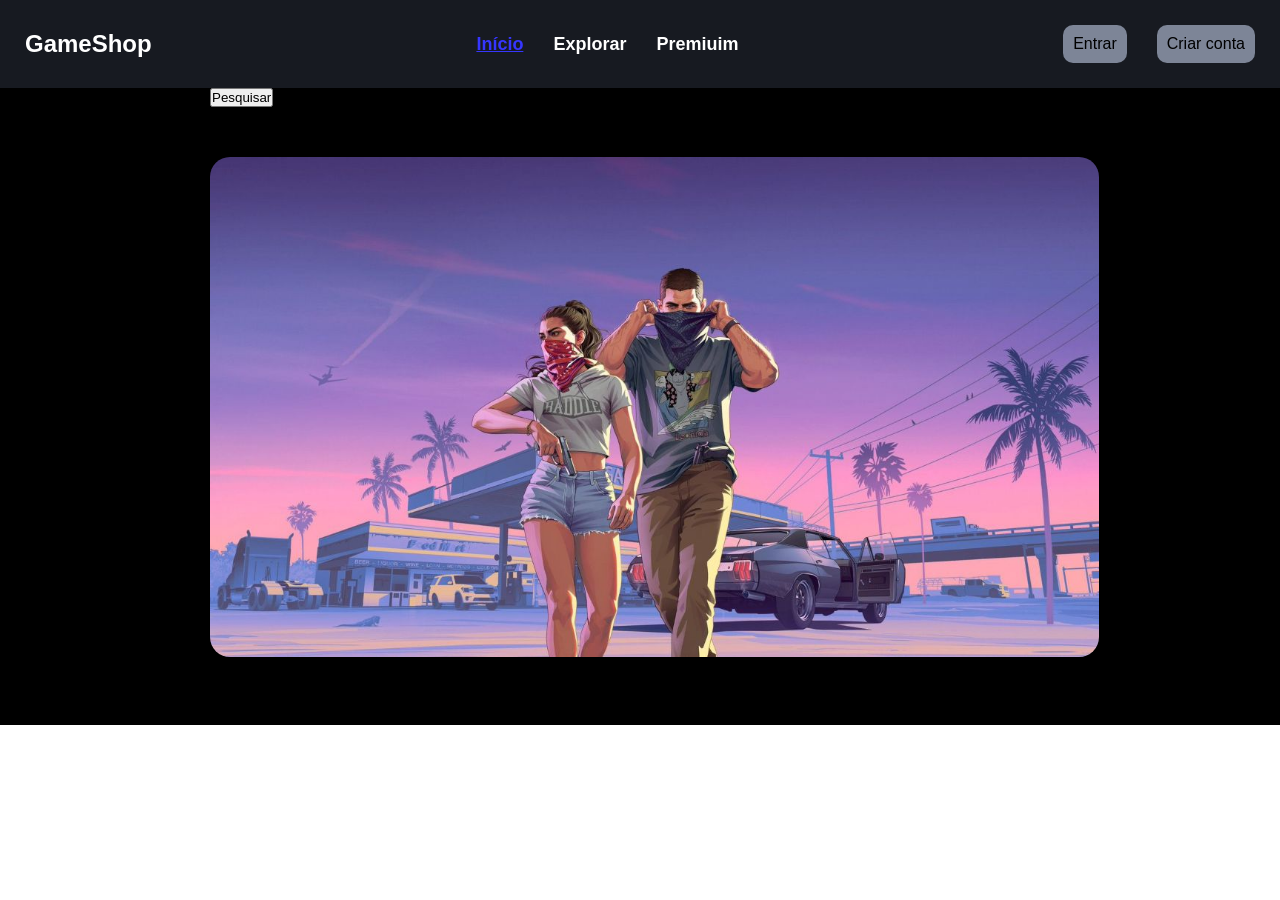
==== index.html @ b6c874fd "alteracoes no index e no style" ====
<!DOCTYPE html>
<html lang="pt-BR">
<head>
    <meta charset="UTF-8">
    <link rel="stylesheet" href="css/style.css">
    <title>Games Shop</title>
</head>
<body>
    <header>
        <section>
            <h1>GameShop</h1>
        </section>
        <section id="opcoes_header">
            <a href="" id="botao_header_selecionado"><b>Início</b></a>
            <a href="" class="botao_header"><b>Explorar</b></a>
            <a href="" class="botao_header" id="botao_premium"><b>Premiuim</b></a>
        </section>
        <section>
            <a href="" class="botao_cinza">Entrar</a>
            <a href="" class="botao_cinza">Criar conta</a>
        </section>
    </header>
    <main>
        <section id="margem-main">
            <section id="barra_opcoes">
                <button>Pesquisar</button>
            </section>
            <!-- Aqui em baixo é tipo uma tela para ver novos jogos, ele pode ir passando e vai apaerecendo jogos aleatórios -->
            <section id="main1">
                <img src="assets/img/gta5.png" alt="">
            </section>
            
            <section id="main2">
                <section id="destaques">
                    <!-- aqui em baixo vai ter uma imagem  dizendo os mais vendidos, e do lado os cards -->
                    <img src="" alt="">
                    <section>
                        <section id="destaques_cards">
                            <article class="card_destaque">
                                
                            </article>
                        </section>
                    
                    </section>
                    
                </section>
            </section>
        </section>
    
    </main>
</body>
</html>
---- css/style.css ----
/*////////////////////////////////////////////////////////////////////////////////////////////*/
* {
   margin: 0;
   padding: 0;
   box-sizing: border-box;
   font-family: "Motiva Sans", Sans-serif;
}
 
header {
  background-color: #171A21;
  color: #fff;
  display: flex;
   justify-content: space-between;
   padding: 25px
}

header section {
   display: flex;
   align-items: center;
   gap: 30px
}



.botao_header {
   font-size: 18px;
   text-decoration: none;
   color: #fff;
}

#botao_header_selecionado {
   font-size: 18px;
   color: rgb(54, 54, 255);
}

.botao_cinza {
   background-color: #7D8597;
   padding: 10px;
   border-radius: 10px;
   text-decoration: none;
   color: #000;
}

#margem-main {
   margin-left: 210px;
   margin-right: 210px;
}
main {
   background-color:#000;
   color: #fff
}

#main1 {
   display: flex;
  justify-content: space-around;
  align-items: center;
}

#main1 {
  margin-top: 50px;
}
#main1 img {
  width: 1100px;
  height: 500px;
  object-fit: cover;
  border-radius: 20px;
}
 
#main2 {
   margin-top: 50px;
}

#main2 h2 {
   font-size: 30px;
}
 /*///////////////////////////////////////////////////////////////////////////////////////////*/
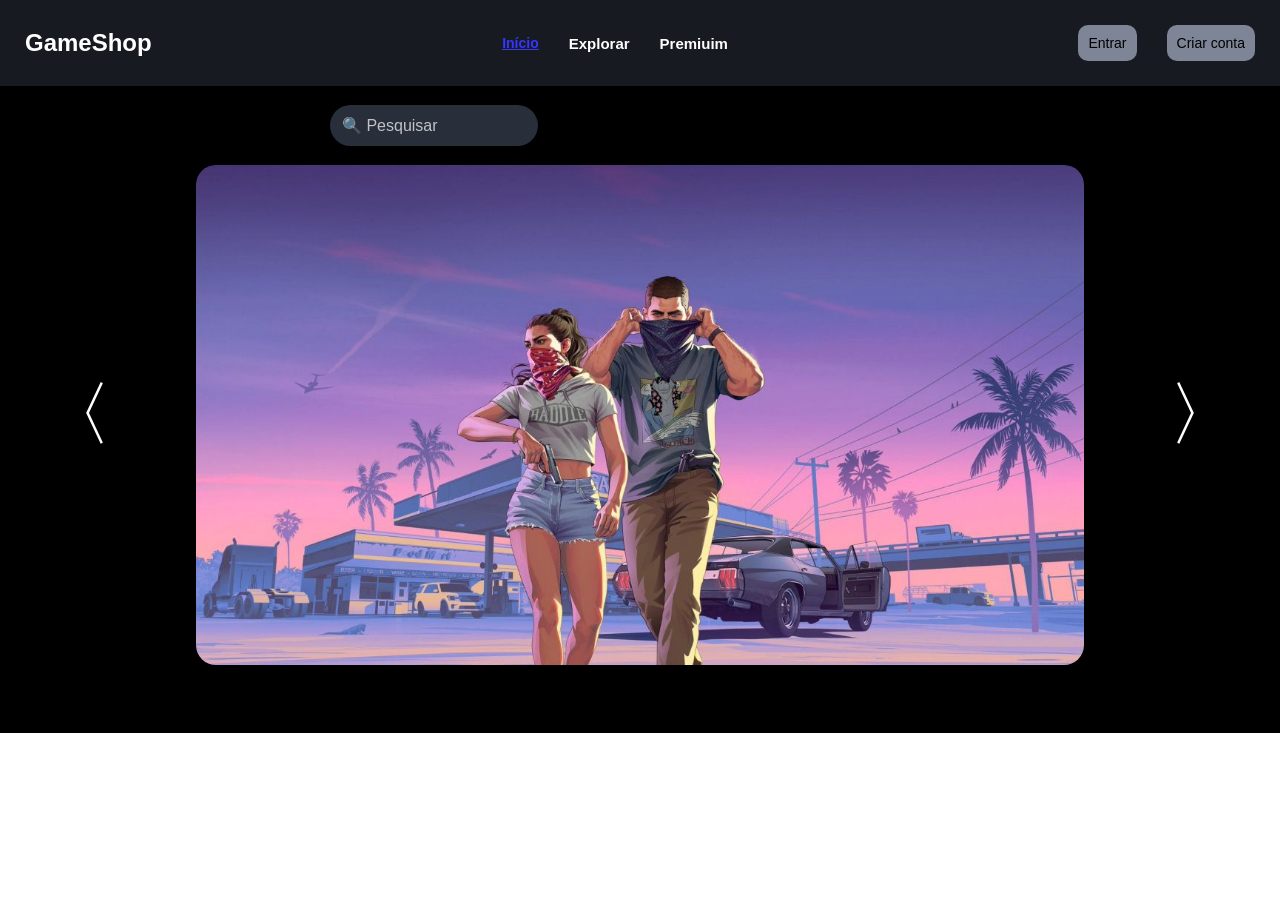
==== commit bc3c4bcc: "alteracao no index e no style" ====
--- a/index.html
+++ b/index.html
@@ -21,32 +21,31 @@
         </section>
     </header>
     <main>
-        <section id="margem-main">
-            <section id="barra_opcoes">
-                <button>Pesquisar</button>
-            </section>
-            <!-- Aqui em baixo é tipo uma tela para ver novos jogos, ele pode ir passando e vai apaerecendo jogos aleatórios -->
-            <section id="main1">
-                <img src="assets/img/gta5.png" alt="">
-            </section>
-            
-            <section id="main2">
-                <section id="destaques">
-                    <!-- aqui em baixo vai ter uma imagem  dizendo os mais vendidos, e do lado os cards -->
-                    <img src="" alt="">
-                    <section>
-                        <section id="destaques_cards">
-                            <article class="card_destaque">
-                                
-                            </article>
-                        </section>
-                    
+        <section id="barra_opcoes">
+            <a>🔍 Pesquisar</a>
+        </section>
+        <!-- Aqui em baixo é tipo uma tela para ver novos jogos, ele pode ir passando e vai apaerecendo jogos aleatórios -->
+        <section id="main1">
+            <p>〈</p>
+            <img src="assets/img/gta5.png" alt="">
+            <p>〉</p>
+        </section>
+        
+        <section id="main2">
+            <section id="destaques">
+                <!-- aqui em baixo vai ter uma imagem  dizendo os mais vendidos, e do lado os cards -->
+                <img src="" alt="">
+                <section>
+                    <section id="destaques_cards">
+                        <article class="card_destaque">
+                            
+                        </article>
                     </section>
-                    
+                
                 </section>
+                
             </section>
         </section>
-    
     </main>
 </body>
 </html>
--- a/css/style.css
+++ b/css/style.css
@@ -23,17 +23,18 @@
 
 
 .botao_header {
-   font-size: 18px;
+   font-size: 15px;
    text-decoration: none;
    color: #fff;
 }
 
 #botao_header_selecionado {
-   font-size: 18px;
+   font-size: 14px;
    color: rgb(54, 54, 255);
 }
 
 .botao_cinza {
+   font-size: 14px;
    background-color: #7D8597;
    padding: 10px;
    border-radius: 10px;
@@ -41,29 +42,40 @@
    color: #000;
 }
 
-#margem-main {
-   margin-left: 210px;
-   margin-right: 210px;
+#barra_opcoes {
+   padding: 30px;
 }
+
+#barra_opcoes a {
+   background-color:#292e3b;
+   color: #ffffffb6;
+   margin-left: 300px;
+   padding: 12px;
+   padding-right: 100px;
+   border-radius: 30px;
+}
+
 main {
    background-color:#000;
    color: #fff
 }
 
 #main1 {
-   display: flex;
+  display: flex;
   justify-content: space-around;
   align-items: center;
 }
 
-#main1 {
-  margin-top: 50px;
-}
+
 #main1 img {
-  width: 1100px;
+   
   height: 500px;
   object-fit: cover;
   border-radius: 20px;
+}
+
+#main1 p {
+   font-size: 70px
 }
  
 #main2 {
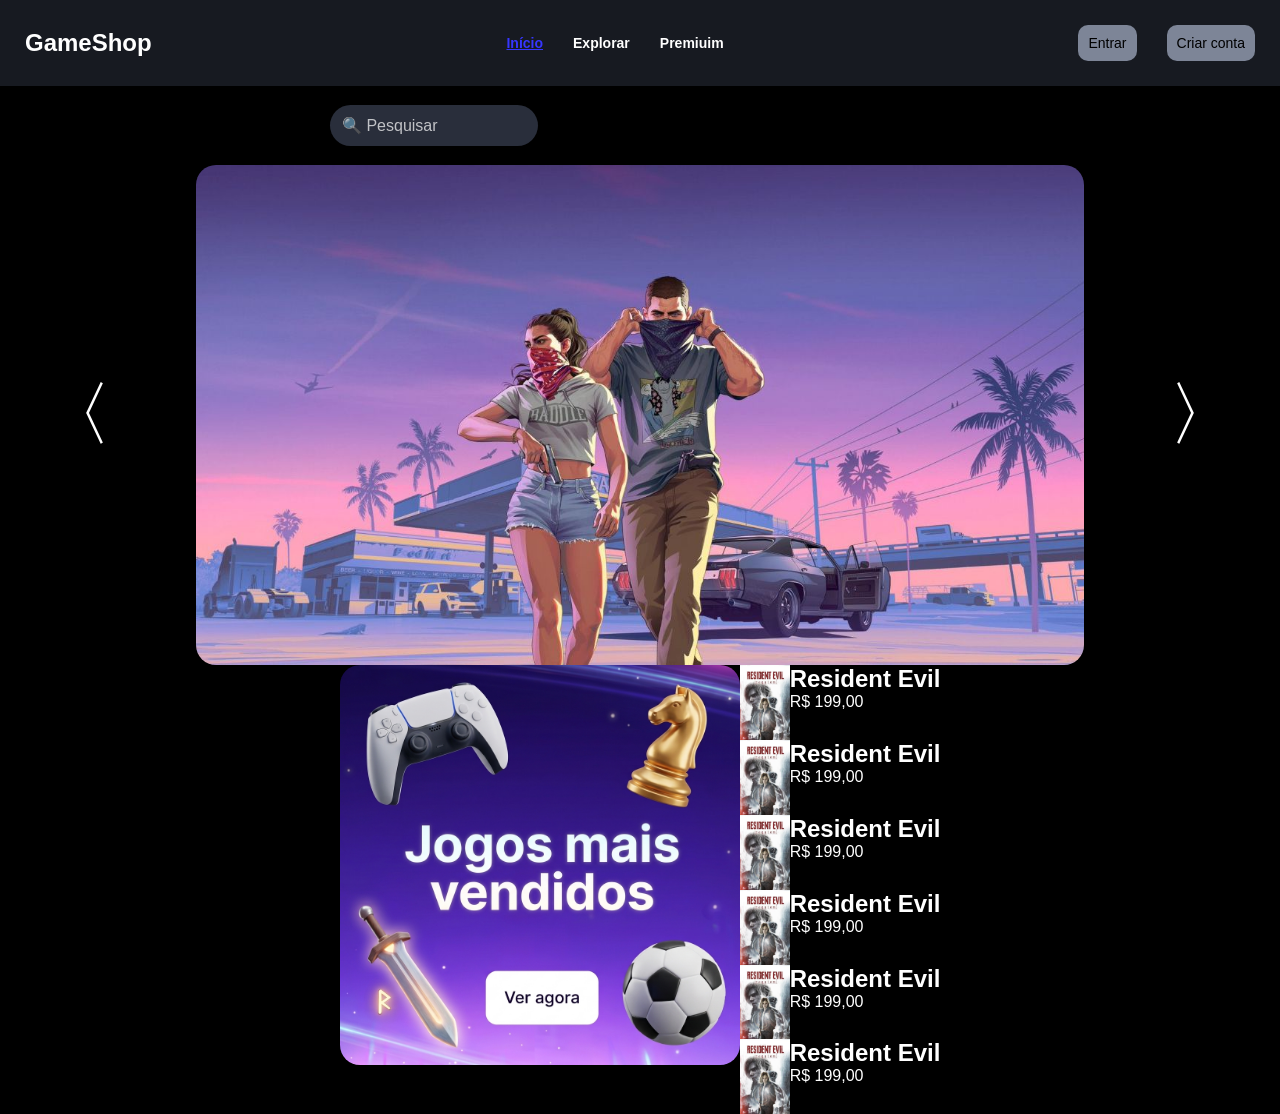
==== commit fbdad449: "inicio da secao maisVendidos" ====
--- a/index.html
+++ b/index.html
@@ -16,8 +16,8 @@
             <a href="" class="botao_header" id="botao_premium"><b>Premiuim</b></a>
         </section>
         <section>
-            <a href="" class="botao_cinza">Entrar</a>
-            <a href="" class="botao_cinza">Criar conta</a>
+            <a href="pages/login.html" class="botao_cinza">Entrar</a>
+            <a href="pages/login.html" class="botao_cinza">Criar conta</a>
         </section>
     </header>
     <main>
@@ -31,20 +31,58 @@
             <p>〉</p>
         </section>
         
-        <section id="main2">
-            <section id="destaques">
-                <!-- aqui em baixo vai ter uma imagem  dizendo os mais vendidos, e do lado os cards -->
-                <img src="" alt="">
-                <section>
-                    <section id="destaques_cards">
-                        <article class="card_destaque">
-                            
-                        </article>
+        <section id="maisVendidos">
+            <!-- aqui em baixo vai ter uma imagem  dizendo os mais vendidos, e do lado os cards -->
+            <a href=""><img src="assets/img/maisVendido.png" id="img_maisVendidos" alt=""></a>
+            <section id="maisVendidos_cards">
+                <section class="card_maisVendidos">
+                    <img src="assets/img/residentEvilRequiem.png" alt="">
+                    <section>
+                        <h2>Resident Evil</h2>
+                        <p>R$ 199,00</p>
                     </section>
-                
                 </section>
-                
-            </section>
+
+                <section class="card_maisVendidos">
+                    <img src="assets/img/residentEvilRequiem.png" alt="">
+                    <section>
+                        <h2>Resident Evil</h2>
+                        <p>R$ 199,00</p>
+                    </section>
+                </section>
+
+                <section class="card_maisVendidos">
+                    <img src="assets/img/residentEvilRequiem.png" alt="">
+                    <section>
+                        <h2>Resident Evil</h2>
+                        <p>R$ 199,00</p>
+                    </section>
+                </section>
+
+                <section class="card_maisVendidos">
+                    <img src="assets/img/residentEvilRequiem.png" alt="">
+                    <section>
+                        <h2>Resident Evil</h2>
+                        <p>R$ 199,00</p>
+                    </section>
+                </section>
+
+                <section class="card_maisVendidos">
+                    <img src="assets/img/residentEvilRequiem.png" alt="">
+                    <section>
+                        <h2>Resident Evil</h2>
+                        <p>R$ 199,00</p>
+                    </section>
+                </section>
+
+                <section class="card_maisVendidos">
+                    <img src="assets/img/residentEvilRequiem.png" alt="">
+                    <section>
+                        <h2>Resident Evil</h2>
+                        <p>R$ 199,00</p>
+                    </section>
+                </section>
+            </section>            
         </section>
     </main>
 </body>
--- a/css/style.css
+++ b/css/style.css
@@ -23,7 +23,7 @@
 
 
 .botao_header {
-   font-size: 15px;
+   font-size: 14px;
    text-decoration: none;
    color: #fff;
 }
@@ -67,8 +67,7 @@
 }
 
 
-#main1 img {
-   
+#main1 img {  
   height: 500px;
   object-fit: cover;
   border-radius: 20px;
@@ -78,11 +77,23 @@
    font-size: 70px
 }
  
-#main2 {
-   margin-top: 50px;
+#maisVendidos {
+   display: flex;
+   justify-content: center;
 }
 
-#main2 h2 {
-   font-size: 30px;
+#img_maisVendidos {
+   width: 400px;
+   border-radius: 20px;
 }
+
+.card_maisVendidos {
+   display: flex;
+   flex-direction: row;
+   flex-wrap: nowrap;
+}
+.card_maisVendidos img {
+   width: 50px;
+}
+
  /*///////////////////////////////////////////////////////////////////////////////////////////*/
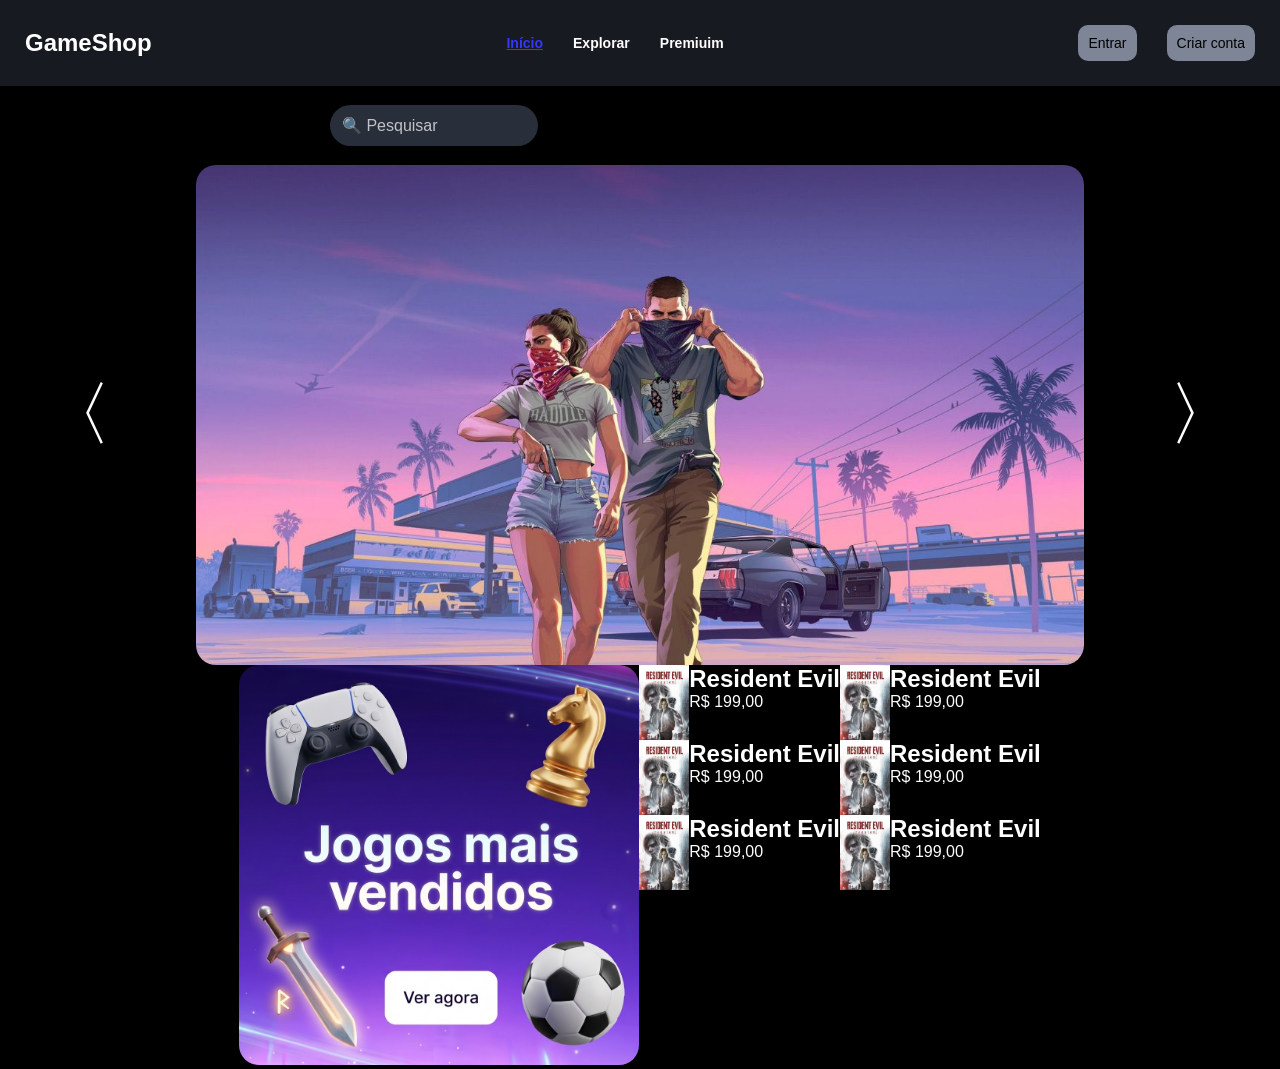
==== commit 9184dcea: "feat: criacao section maisVendidos" ====
--- a/index.html
+++ b/index.html
@@ -34,7 +34,7 @@
         <section id="maisVendidos">
             <!-- aqui em baixo vai ter uma imagem  dizendo os mais vendidos, e do lado os cards -->
             <a href=""><img src="assets/img/maisVendido.png" id="img_maisVendidos" alt=""></a>
-            <section id="maisVendidos_cards">
+            <section id="maisVendidos_cards1">
                 <section class="card_maisVendidos">
                     <img src="assets/img/residentEvilRequiem.png" alt="">
                     <section>
@@ -58,7 +58,8 @@
                         <p>R$ 199,00</p>
                     </section>
                 </section>
-
+            </section>
+            <section id="maisVendidos_cards2">
                 <section class="card_maisVendidos">
                     <img src="assets/img/residentEvilRequiem.png" alt="">
                     <section>
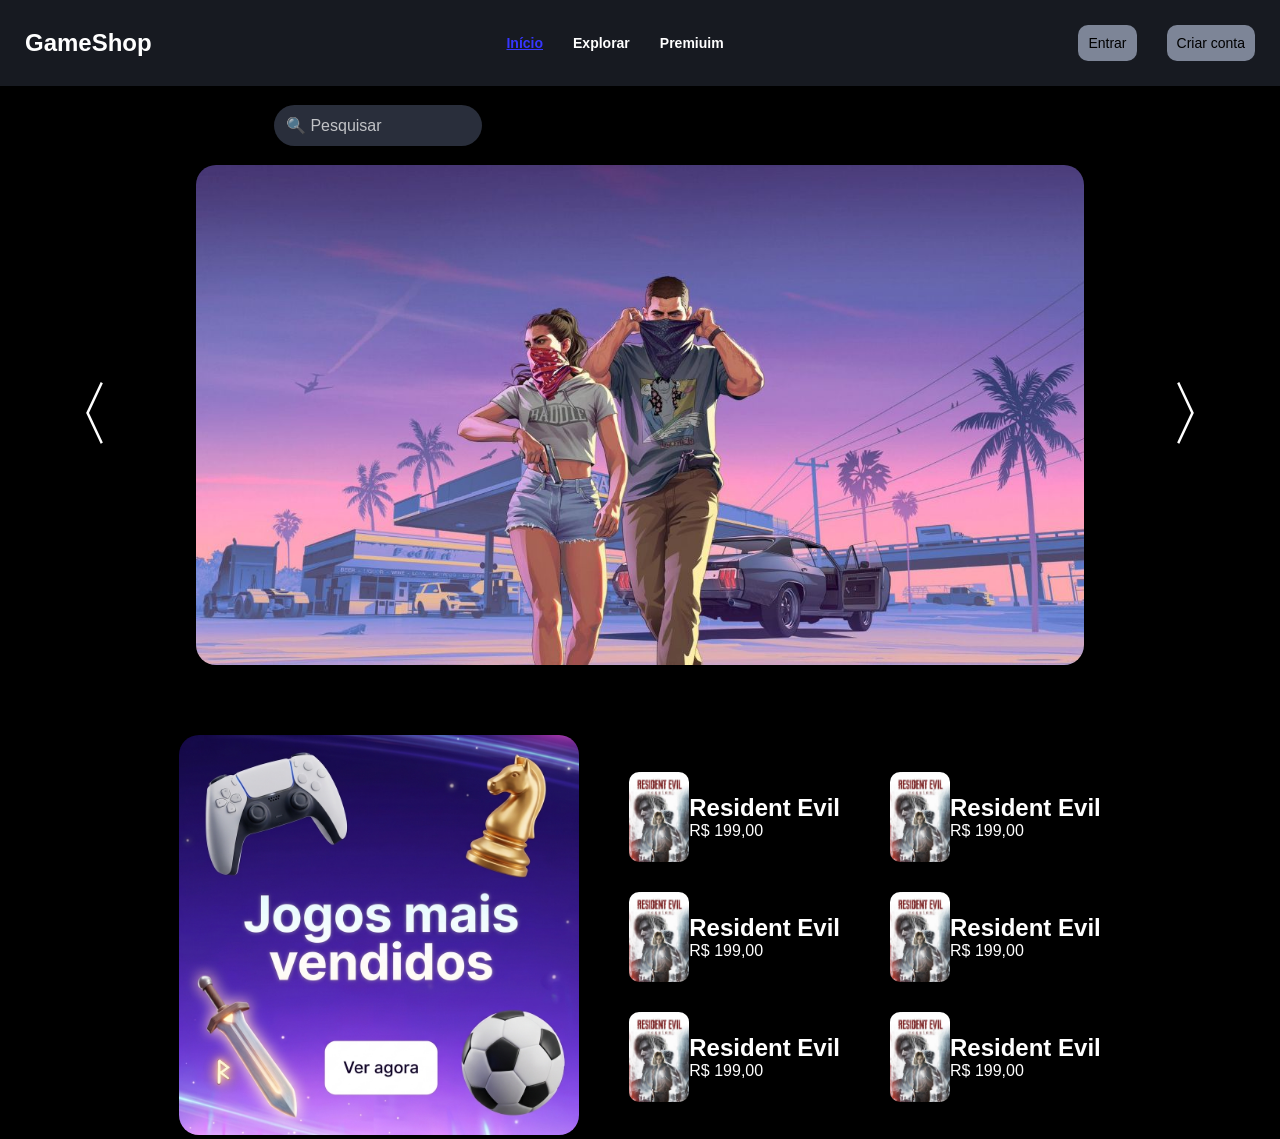
==== commit 314bb2d6: "fix: margem esquerda do botao pesquisar" ====
--- a/index.html
+++ b/index.html
@@ -22,7 +22,7 @@
     </header>
     <main>
         <section id="barra_opcoes">
-            <a>🔍 Pesquisar</a>
+            <a id="botao_pesquisar">🔍 Pesquisar</a>
         </section>
         <!-- Aqui em baixo é tipo uma tela para ver novos jogos, ele pode ir passando e vai apaerecendo jogos aleatórios -->
         <section id="main1">
--- a/css/style.css
+++ b/css/style.css
@@ -46,10 +46,10 @@
    padding: 30px;
 }
 
-#barra_opcoes a {
+#botao_pesquisar {
    background-color:#292e3b;
    color: #ffffffb6;
-   margin-left: 300px;
+   margin-left: 20%;
    padding: 12px;
    padding-right: 100px;
    border-radius: 30px;
@@ -76,10 +76,28 @@
 #main1 p {
    font-size: 70px
 }
- 
+
 #maisVendidos {
    display: flex;
    justify-content: center;
+   gap: 50px;
+   margin-top: 70px;
+}
+
+#maisVendidos_cards1, #maisVendidos_cards2 {
+   display: flex;
+   flex-direction: column;
+   justify-content: center;
+   gap: 30px;
+}
+.card_maisVendidos img {
+   width: 60px;
+   border-radius: 10px;
+}
+
+.card_maisVendidos {
+   display: flex;
+   align-items: center;
 }
 
 #img_maisVendidos {
@@ -87,13 +105,5 @@
    border-radius: 20px;
 }
 
-.card_maisVendidos {
-   display: flex;
-   flex-direction: row;
-   flex-wrap: nowrap;
-}
-.card_maisVendidos img {
-   width: 50px;
-}
 
  /*///////////////////////////////////////////////////////////////////////////////////////////*/
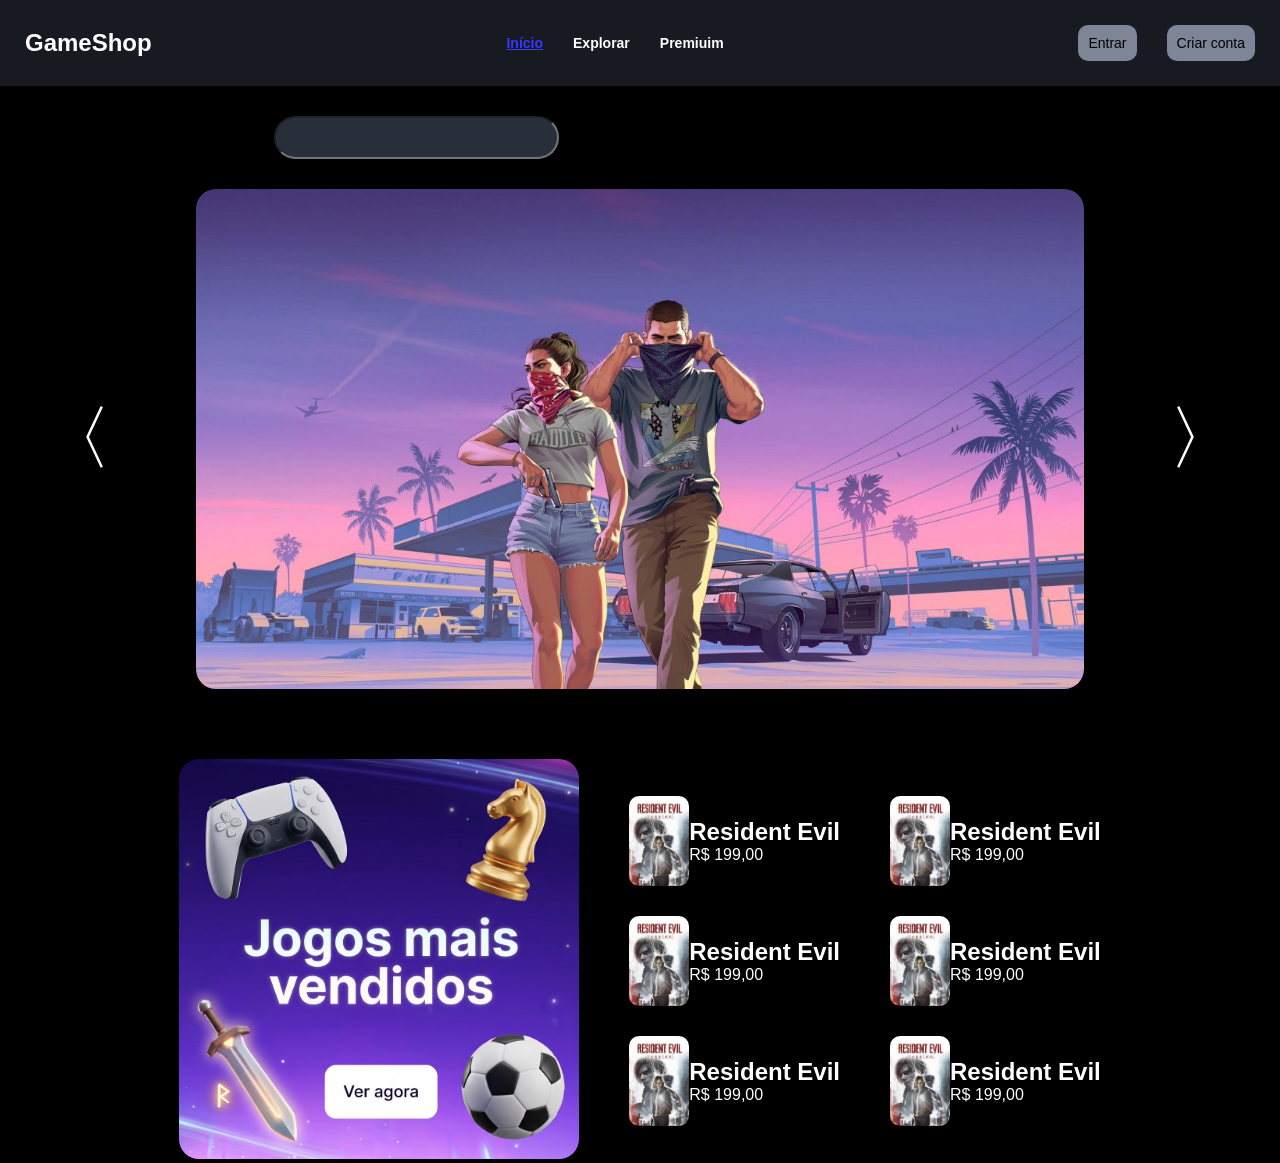
==== commit 41fb893e: "fix: mudança botão pesquisar virou um form" ====
--- a/index.html
+++ b/index.html
@@ -21,9 +21,9 @@
         </section>
     </header>
     <main>
-        <section id="barra_opcoes">
-            <a id="botao_pesquisar">🔍 Pesquisar</a>
-        </section>
+        <form action="#" method="get" id="barra_opcoes">
+            <input type="text" id="botao_pesquisar">
+        </form>
         <!-- Aqui em baixo é tipo uma tela para ver novos jogos, ele pode ir passando e vai apaerecendo jogos aleatórios -->
         <section id="main1">
             <p>〈</p>
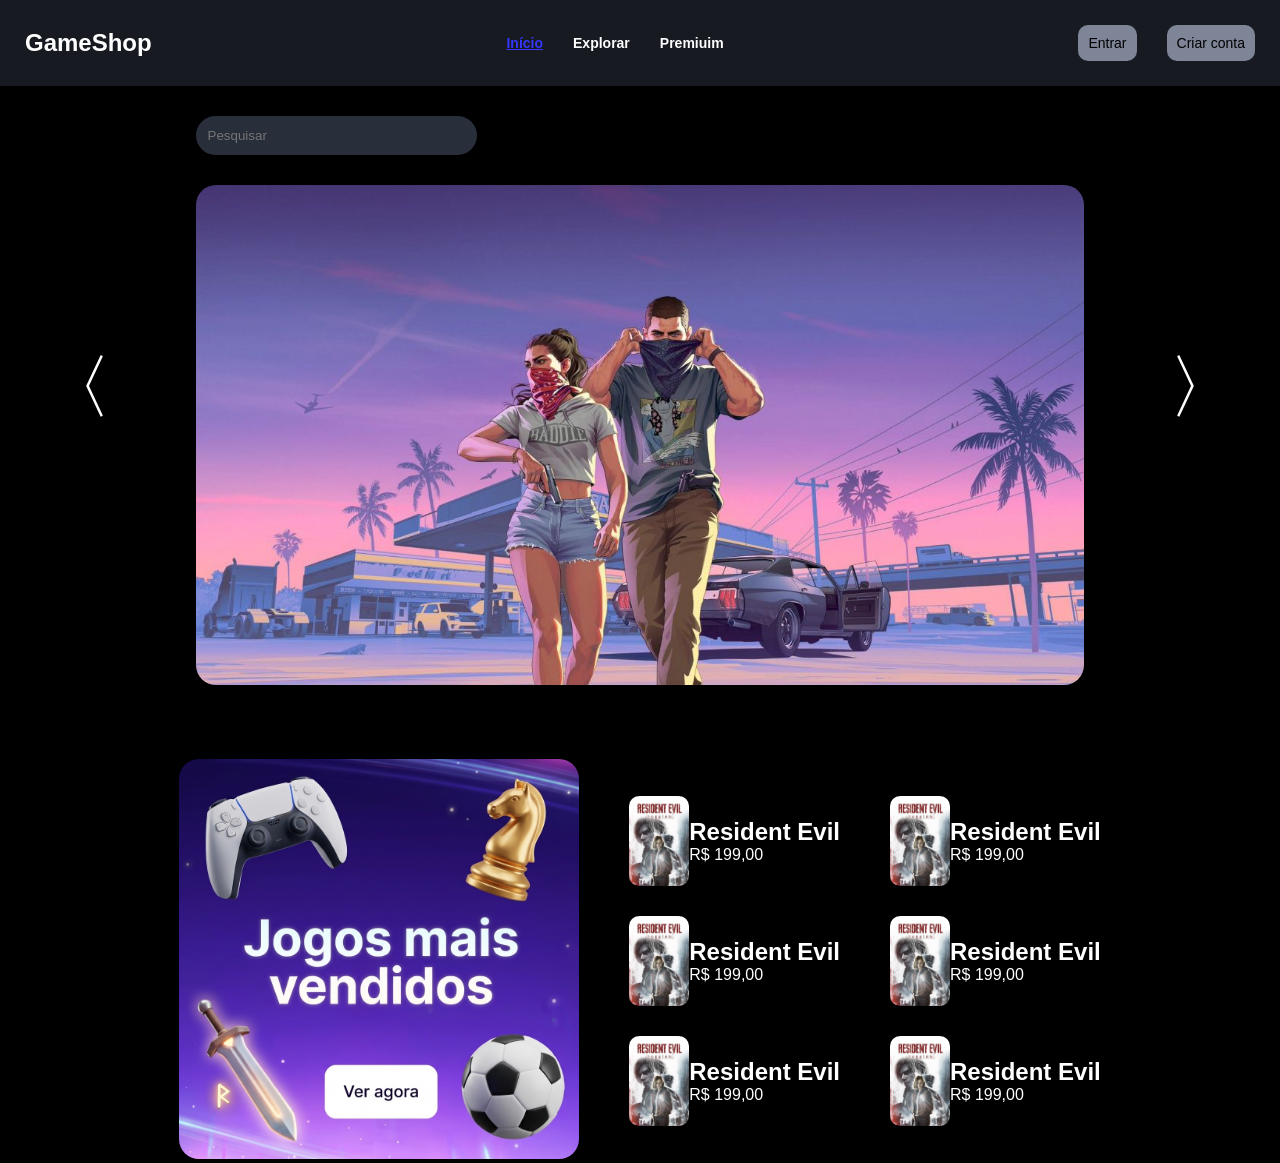
==== commit 71cb858c: "feat: estilização maisVendidos" ====
--- a/index.html
+++ b/index.html
@@ -21,13 +21,16 @@
         </section>
     </header>
     <main>
-        <form action="#" method="get" id="barra_opcoes">
-            <input type="text" id="botao_pesquisar">
-        </form>
         <!-- Aqui em baixo é tipo uma tela para ver novos jogos, ele pode ir passando e vai apaerecendo jogos aleatórios -->
         <section id="main1">
             <p>〈</p>
-            <img src="assets/img/gta5.png" alt="">
+            <section>
+                <form action="#" method="get" id="barra_opcoes">
+                    <input type="text" id="botao_pesquisar" name="busca" placeholder="Pesquisar">
+                </form>
+                <img src="assets/img/gta5.png" alt="">
+            </section>
+            
             <p>〉</p>
         </section>
         
--- a/css/style.css
+++ b/css/style.css
@@ -43,13 +43,14 @@
 }
 
 #barra_opcoes {
-   padding: 30px;
+   padding-bottom: 30px;
+   padding-top: 30px;
 }
 
 #botao_pesquisar {
    background-color:#292e3b;
+   border: none;
    color: #ffffffb6;
-   margin-left: 20%;
    padding: 12px;
    padding-right: 100px;
    border-radius: 30px;
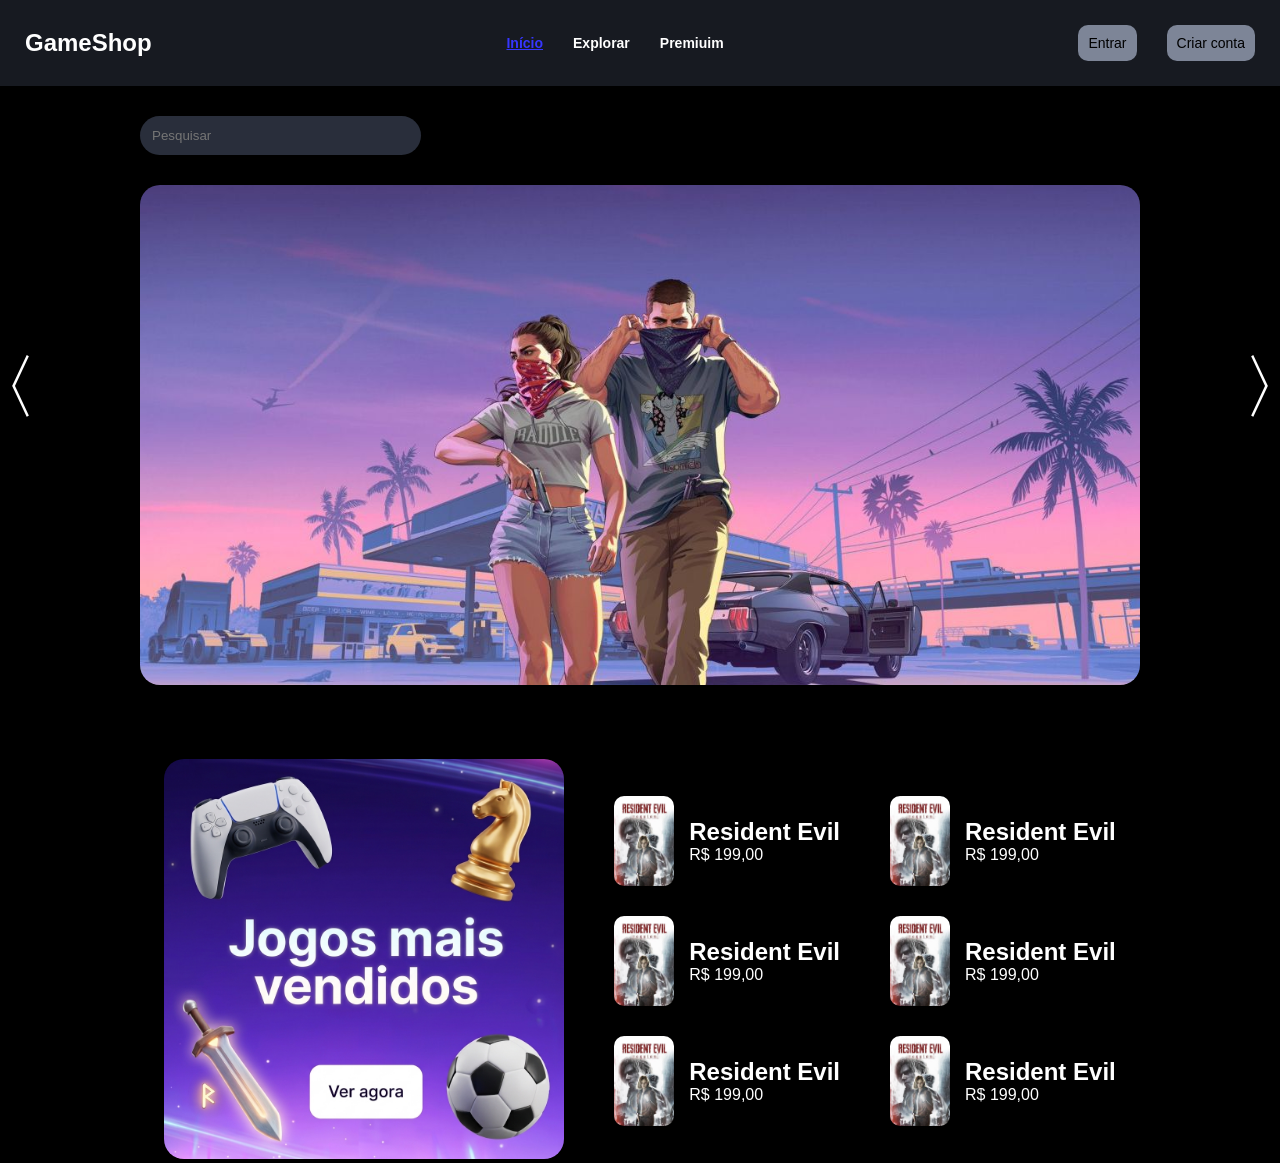
==== commit 00d1a53f: "fix" ====
--- a/index.html
+++ b/index.html
@@ -28,7 +28,7 @@
                 <form action="#" method="get" id="barra_opcoes">
                     <input type="text" id="botao_pesquisar" name="busca" placeholder="Pesquisar">
                 </form>
-                <img src="assets/img/gta5.png" alt="">
+                <img src="assets/img/gta5.png" alt="" id="img_destaque">
             </section>
             
             <p>〉</p>
--- a/css/style.css
+++ b/css/style.css
@@ -63,12 +63,14 @@
 
 #main1 {
   display: flex;
-  justify-content: space-around;
+  justify-content: center;
   align-items: center;
+  gap: 8%;
 }
 
 
-#main1 img {  
+#img_destaque {  
+  width: 1000px;
   height: 500px;
   object-fit: cover;
   border-radius: 20px;
@@ -76,6 +78,7 @@
 
 #main1 p {
    font-size: 70px
+
 }
 
 #maisVendidos {
@@ -99,6 +102,7 @@
 .card_maisVendidos {
    display: flex;
    align-items: center;
+   gap: 15px;
 }
 
 #img_maisVendidos {
